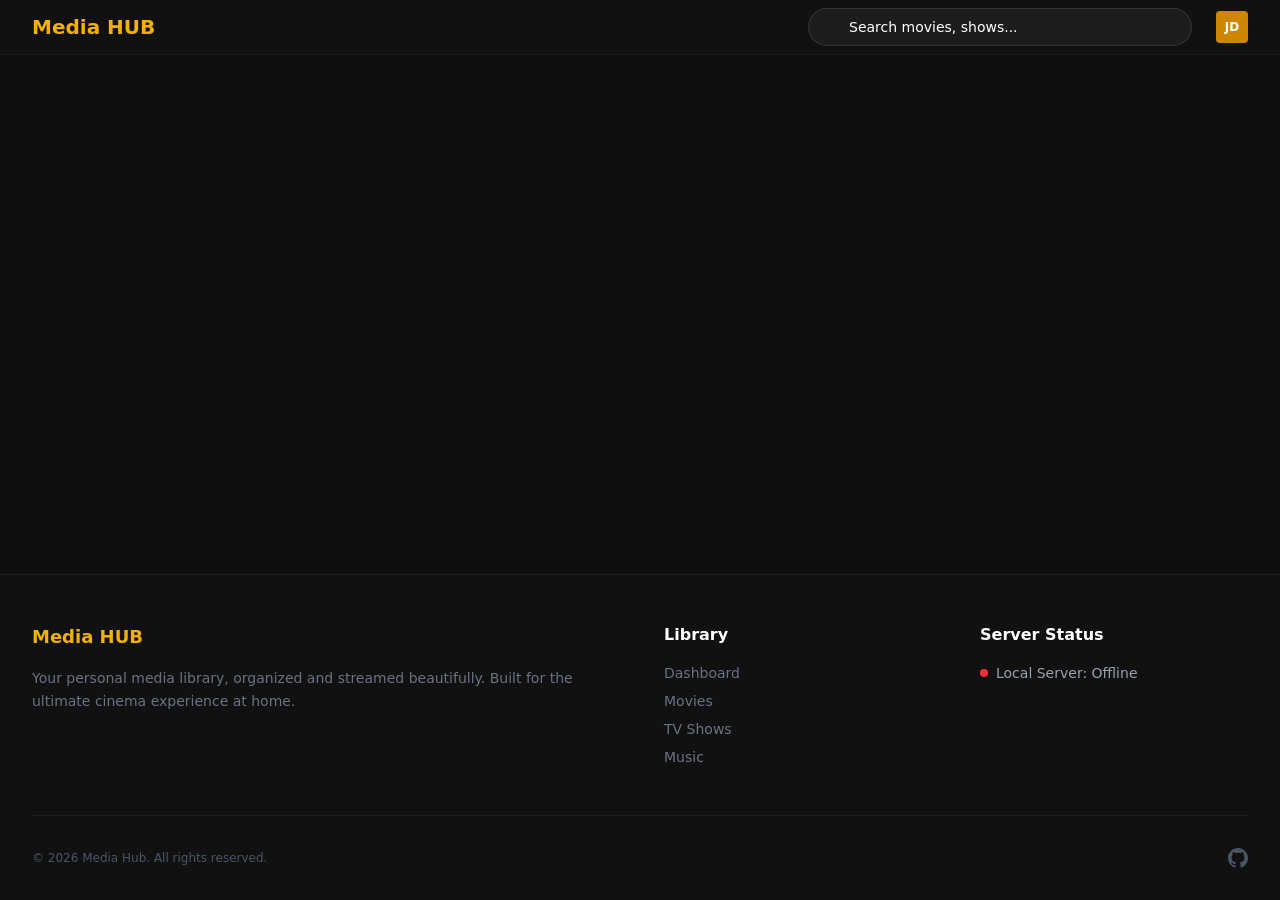
==== index.html @ 71df06b8 "Initial UI Setup for mediahub project" ====
<!DOCTYPE html>
<html lang="en">
<head>
    <meta charset="UTF-8">
    <meta name="viewport" content="width=device-width, initial-scale=1.0">
    <title>MediaHUB</title>

    <!-- Tailwind -->
     <script src="./tailwind.min.js"></script>
</head>
<body class="bg-[#0f0f0f] text-white flex h-screen overflow-hidden flex-col">
    <div id="header-container"></div>
    <div id="root" class="flex-1"></div>
    <div id="footer-container"></div>
    <!-- APP.JS -->
     <script type="module" src="./App.js"></script>
</body>
</html>
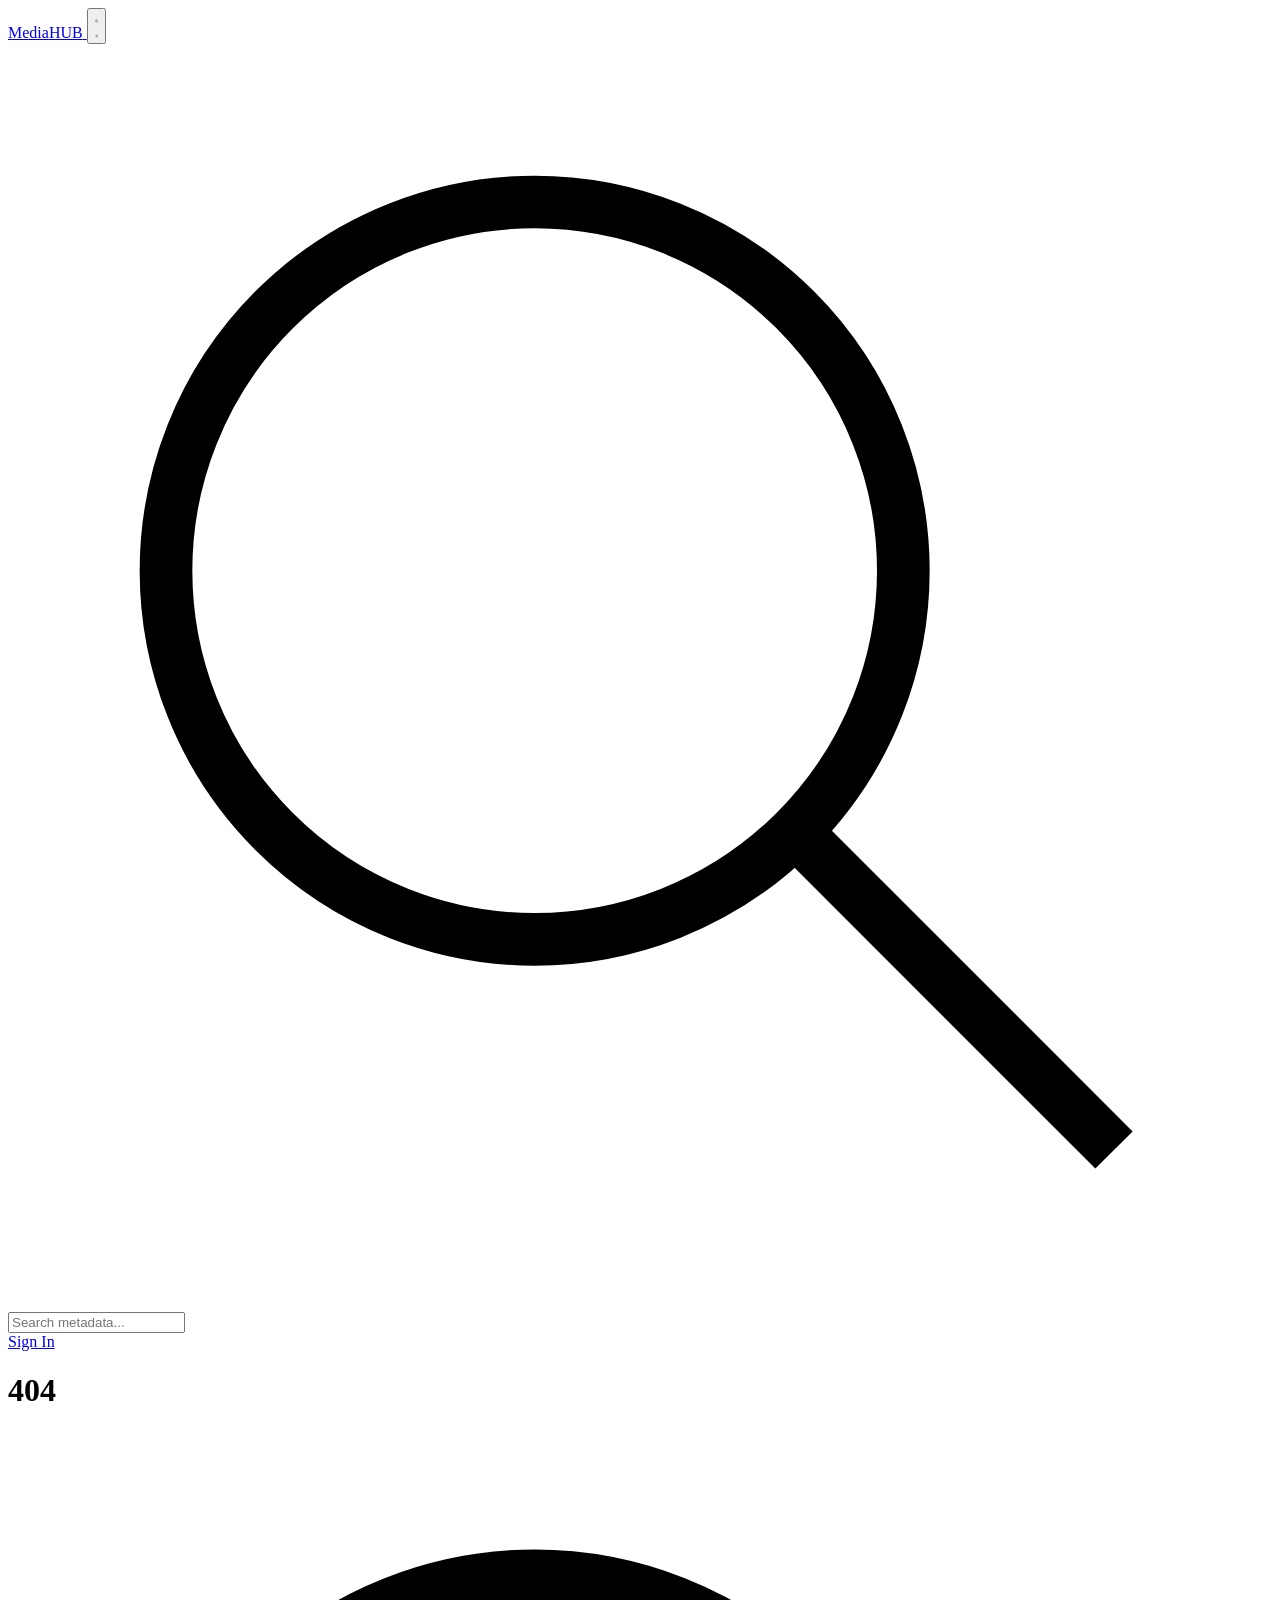
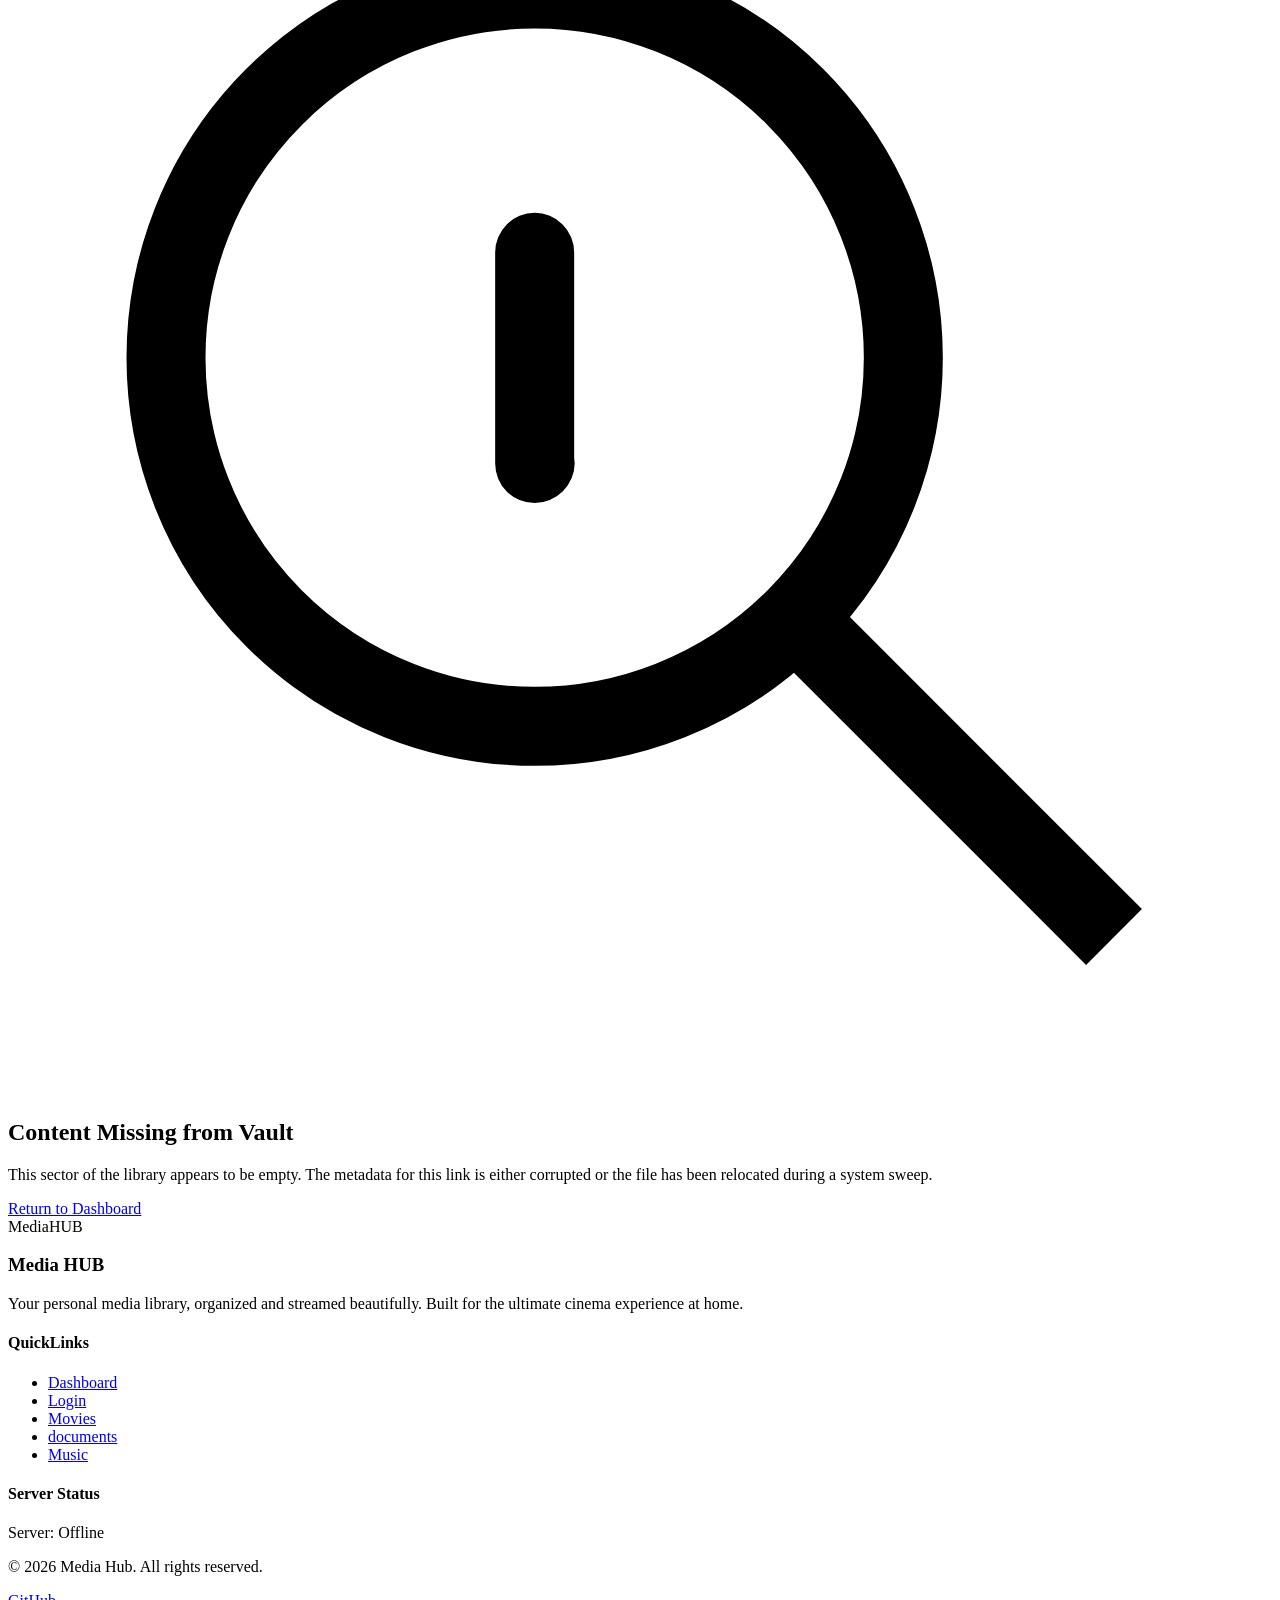
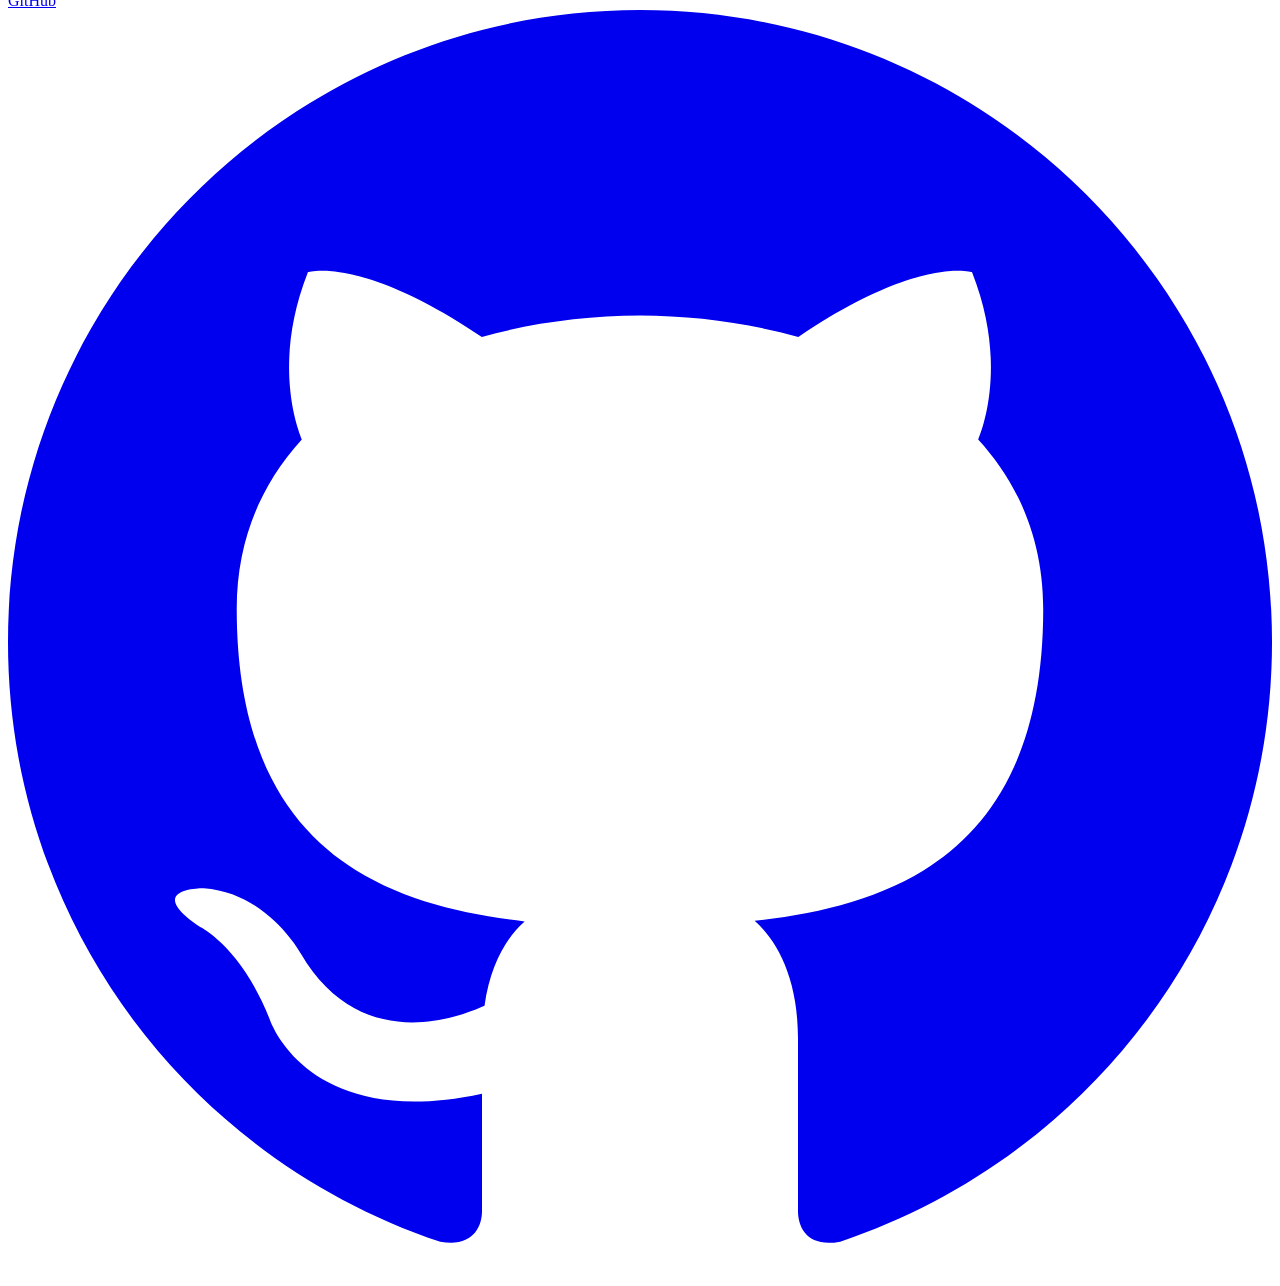
==== commit 28f70202: "Dynamic component with script integration, Login, Tailwind instagration, Theme switch" ====
--- a/index.html
+++ b/index.html
@@ -5,14 +5,13 @@
     <meta name="viewport" content="width=device-width, initial-scale=1.0">
     <title>MediaHUB</title>
 
-    <!-- Tailwind -->
-     <script src="./tailwind.min.js"></script>
+    <link href="/output.css" rel="stylesheet">
+    <script type="module" src="/App.js"></script>
 </head>
-<body class="bg-[#0f0f0f] text-white flex h-screen overflow-hidden flex-col">
+<body class="bg-gray-100 text-black dark:bg-[#0f0f0f] dark:text-white transition-colors duration-300 relative">
     <div id="header-container"></div>
-    <div id="root" class="flex-1"></div>
+    <div id="root" class="flex-1 flex flex-col px-8 py-4"></div>
     <div id="footer-container"></div>
     <!-- APP.JS -->
-     <script type="module" src="./App.js"></script>
 </body>
 </html>
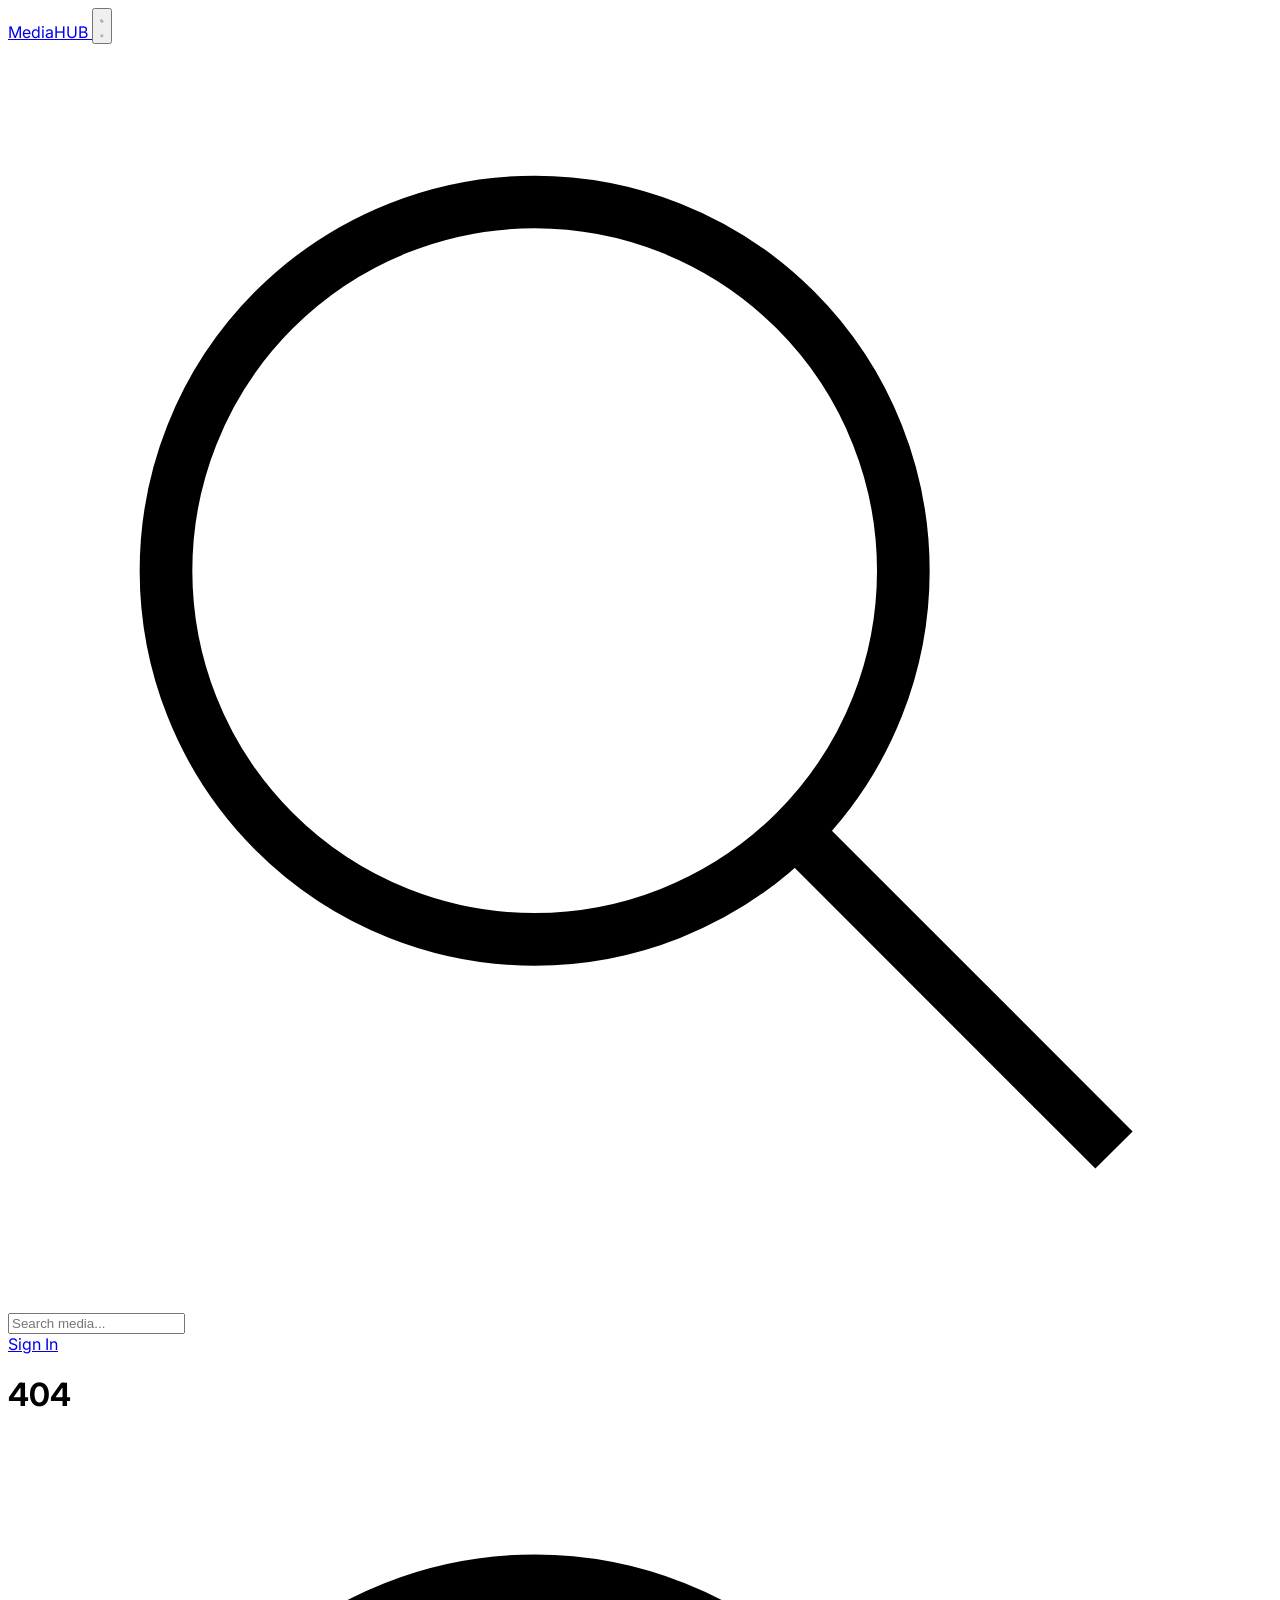
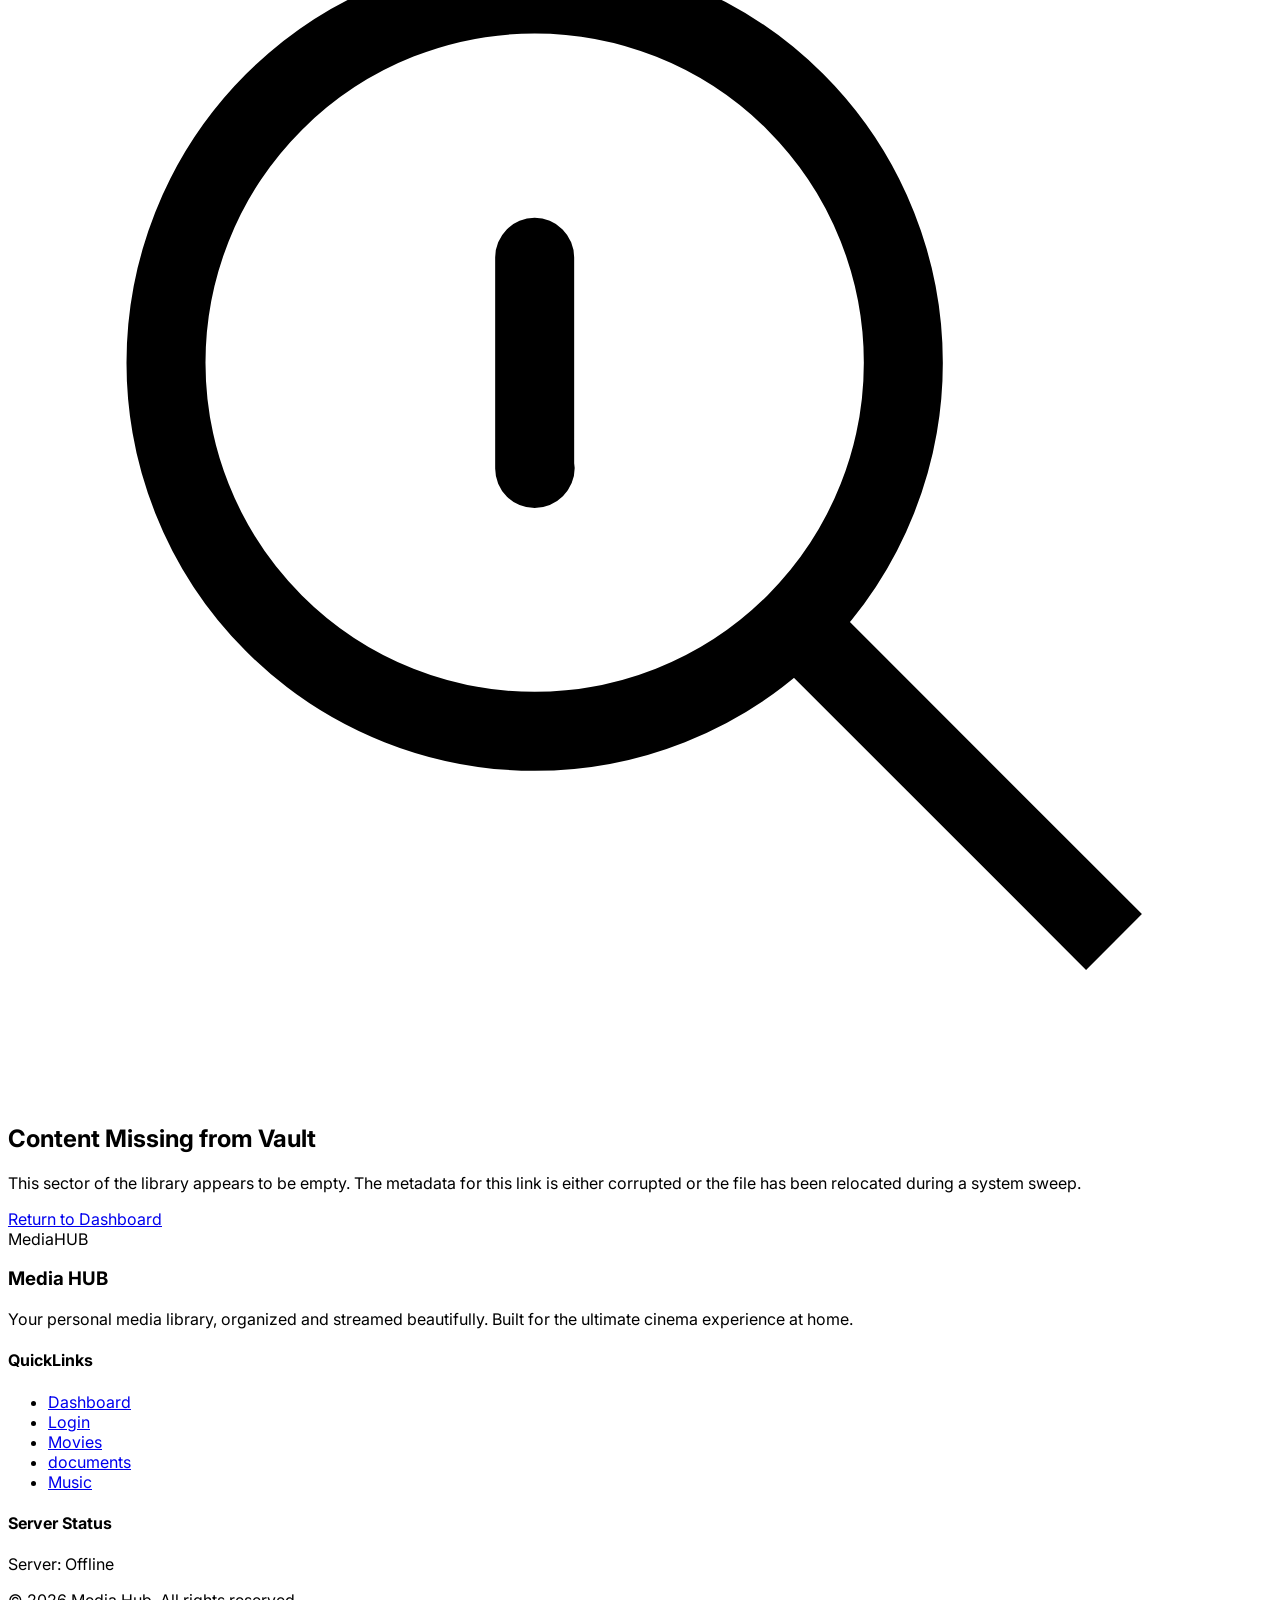
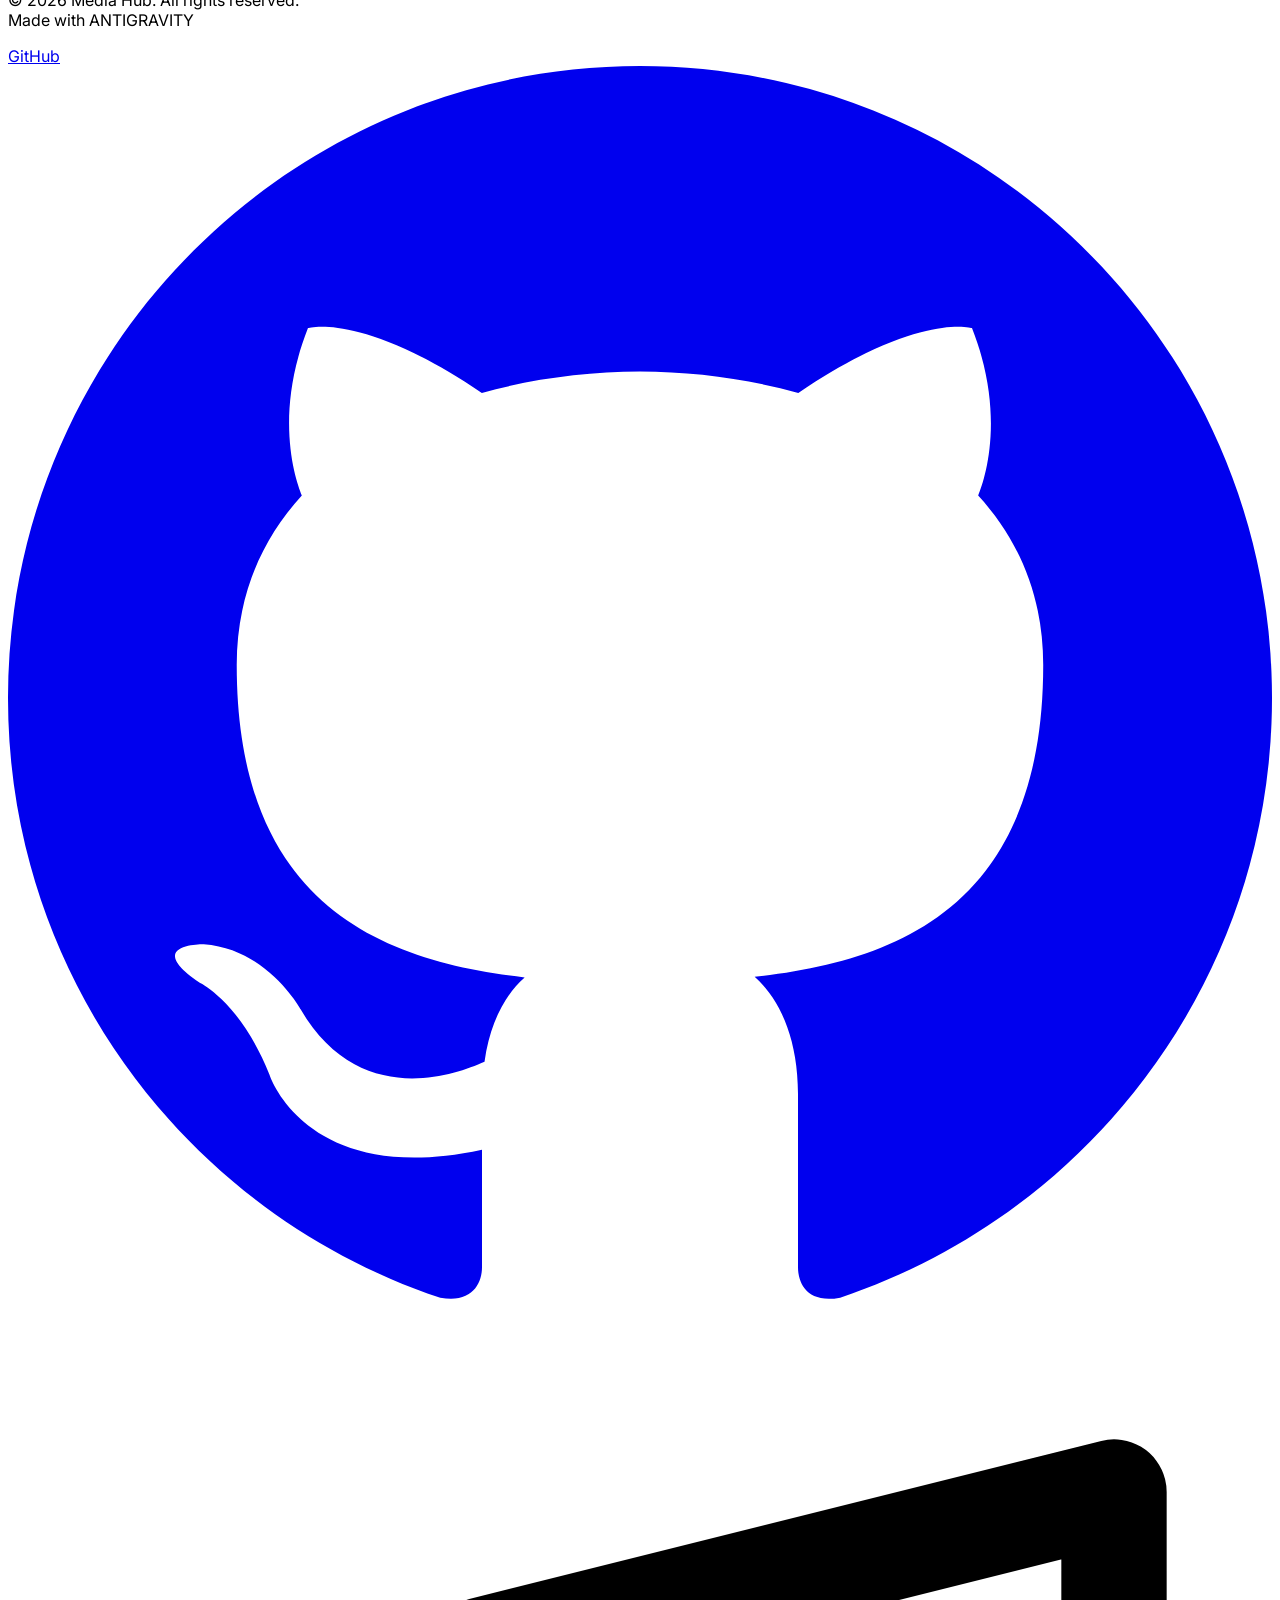
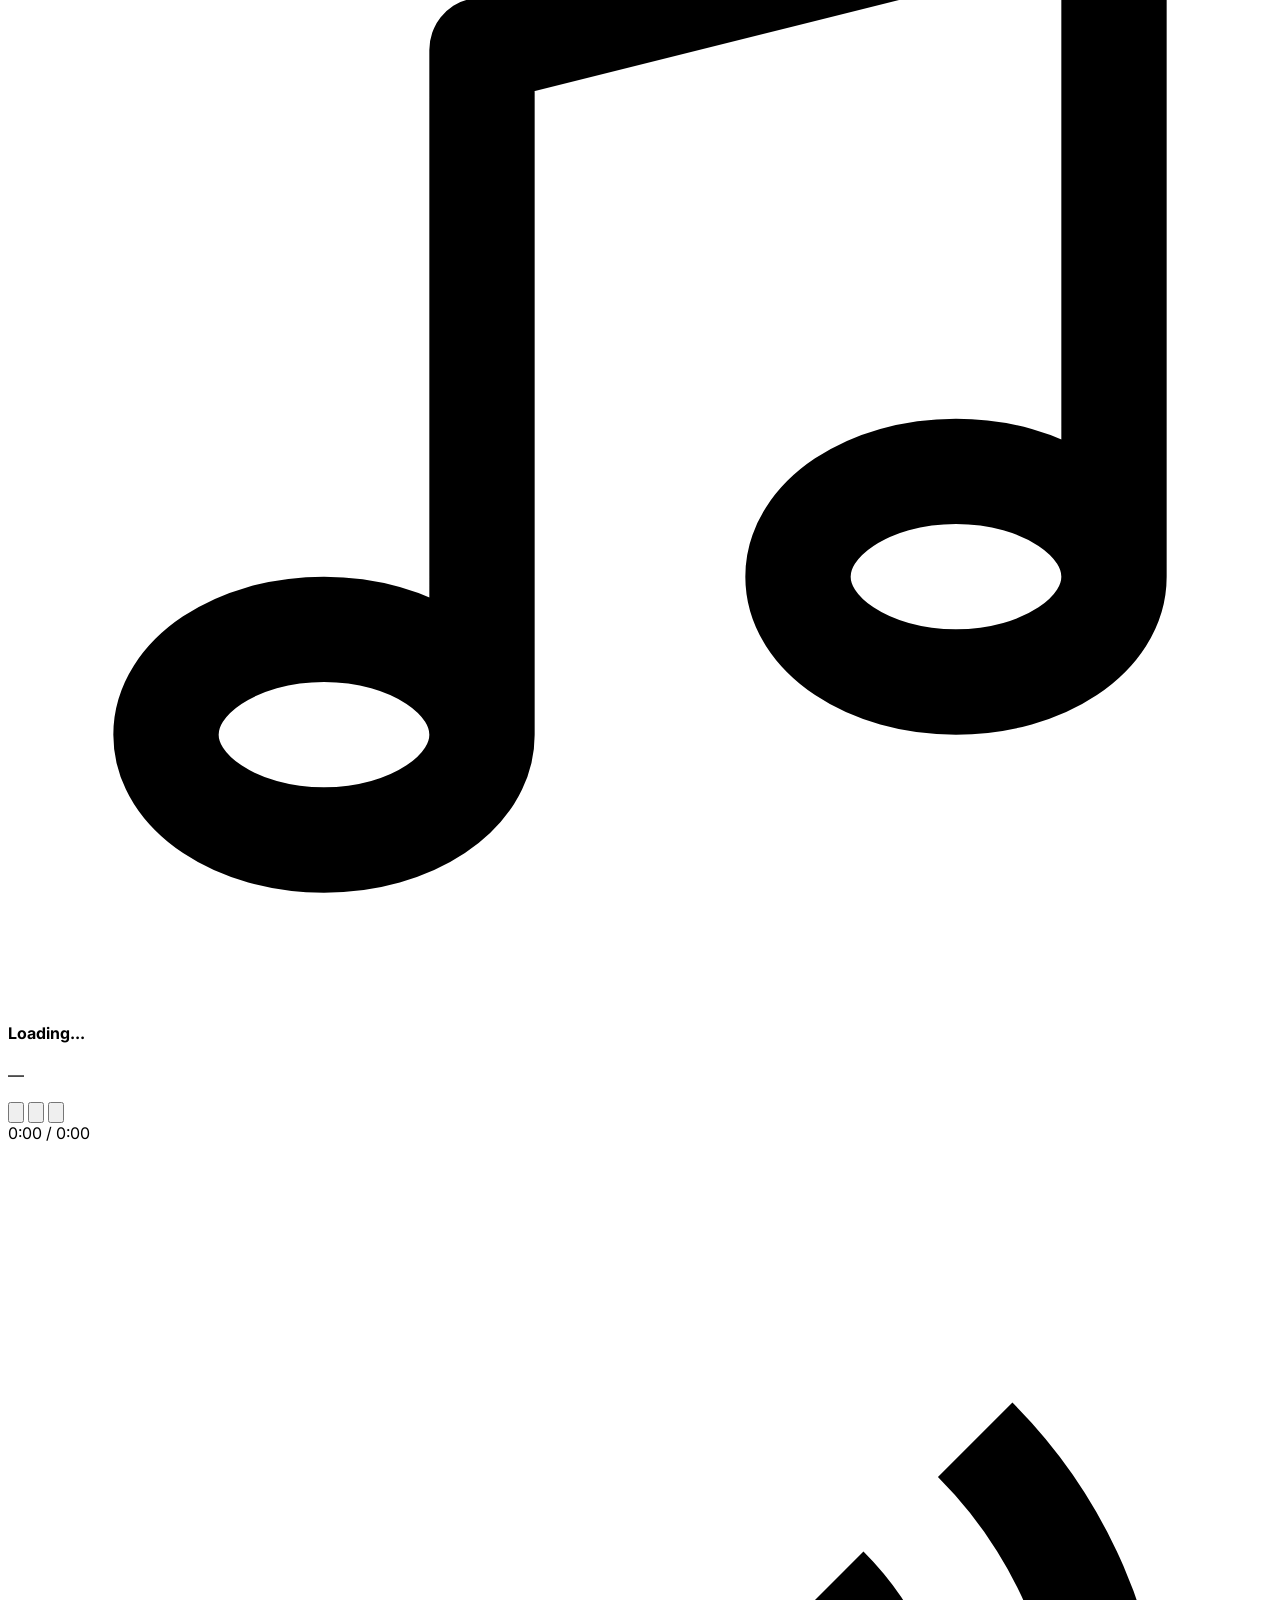
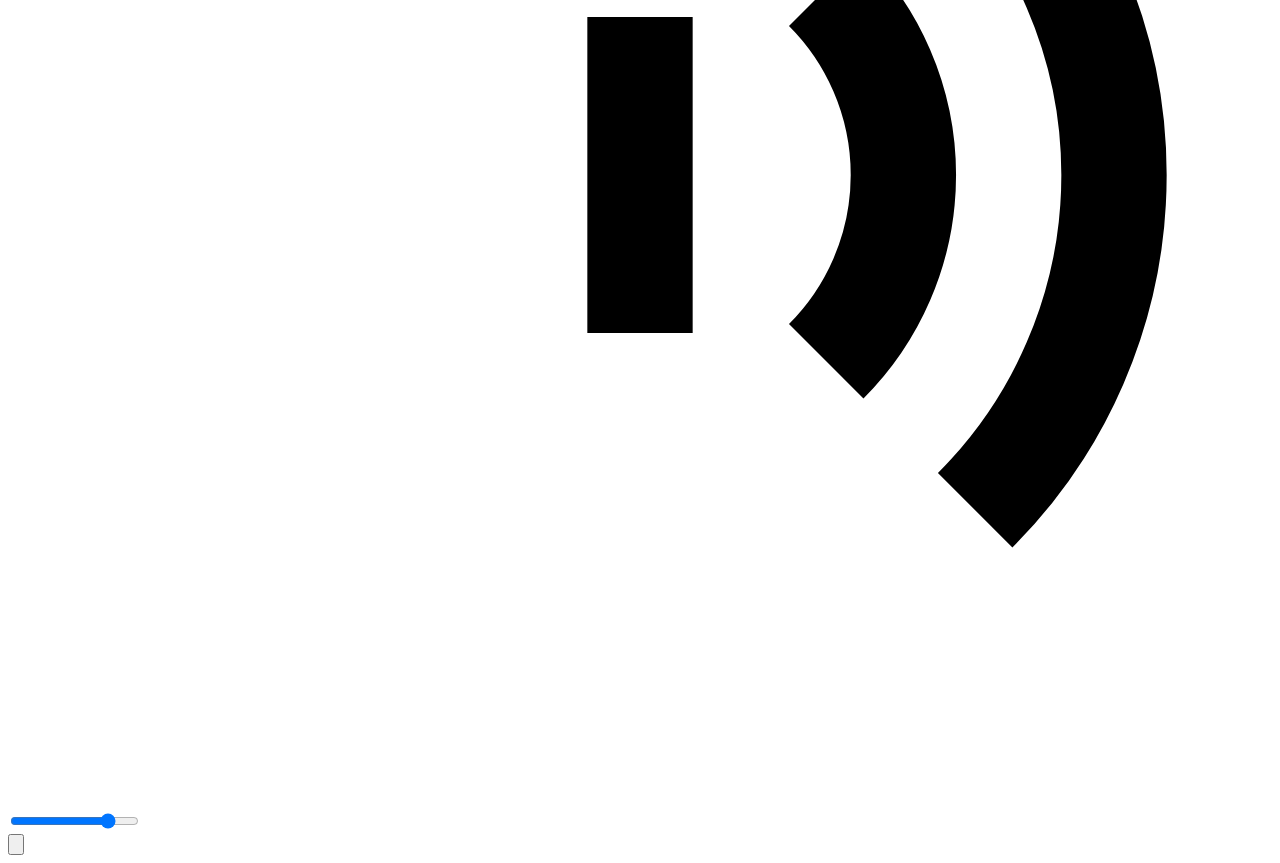
==== commit ff4c4cee: "feat: implement comprehensive media player system with floating audio bar and modular page component" ====
--- a/index.html
+++ b/index.html
@@ -3,15 +3,23 @@
 <head>
     <meta charset="UTF-8">
     <meta name="viewport" content="width=device-width, initial-scale=1.0">
-    <title>MediaHUB</title>
-
+    <title>MediaHUB — Your Personal Media Vault</title>
+    <meta name="description" content="Self-hosted media server for movies, music, photos, and documents. Stream from any device on your local network.">
+    <link rel="preconnect" href="https://fonts.googleapis.com">
+    <link rel="preconnect" href="https://fonts.gstatic.com" crossorigin>
+    <link href="https://fonts.googleapis.com/css2?family=Inter:wght@400;500;600;700;800;900&display=swap" rel="stylesheet">
     <link href="/output.css" rel="stylesheet">
     <script type="module" src="/App.js"></script>
+    <style>
+        body { font-family: 'Inter', system-ui, -apple-system, sans-serif; }
+    </style>
 </head>
-<body class="bg-gray-100 text-black dark:bg-[#0f0f0f] dark:text-white transition-colors duration-300 relative">
+<body class="bg-gray-100 text-black dark:bg-[#0f0f0f] dark:text-white transition-colors duration-300 relative min-h-screen flex flex-col">
     <div id="header-container"></div>
-    <div id="root" class="flex-1 flex flex-col px-8 py-4"></div>
+    <div id="root" class="flex-1 flex flex-col"></div>
     <div id="footer-container"></div>
-    <!-- APP.JS -->
+    <div id="audio-player-container"></div>
+    <!-- Toast Container -->
+    <div id="toast-container" class="fixed top-4 right-4 z-[100] space-y-3 pointer-events-auto"></div>
 </body>
 </html>
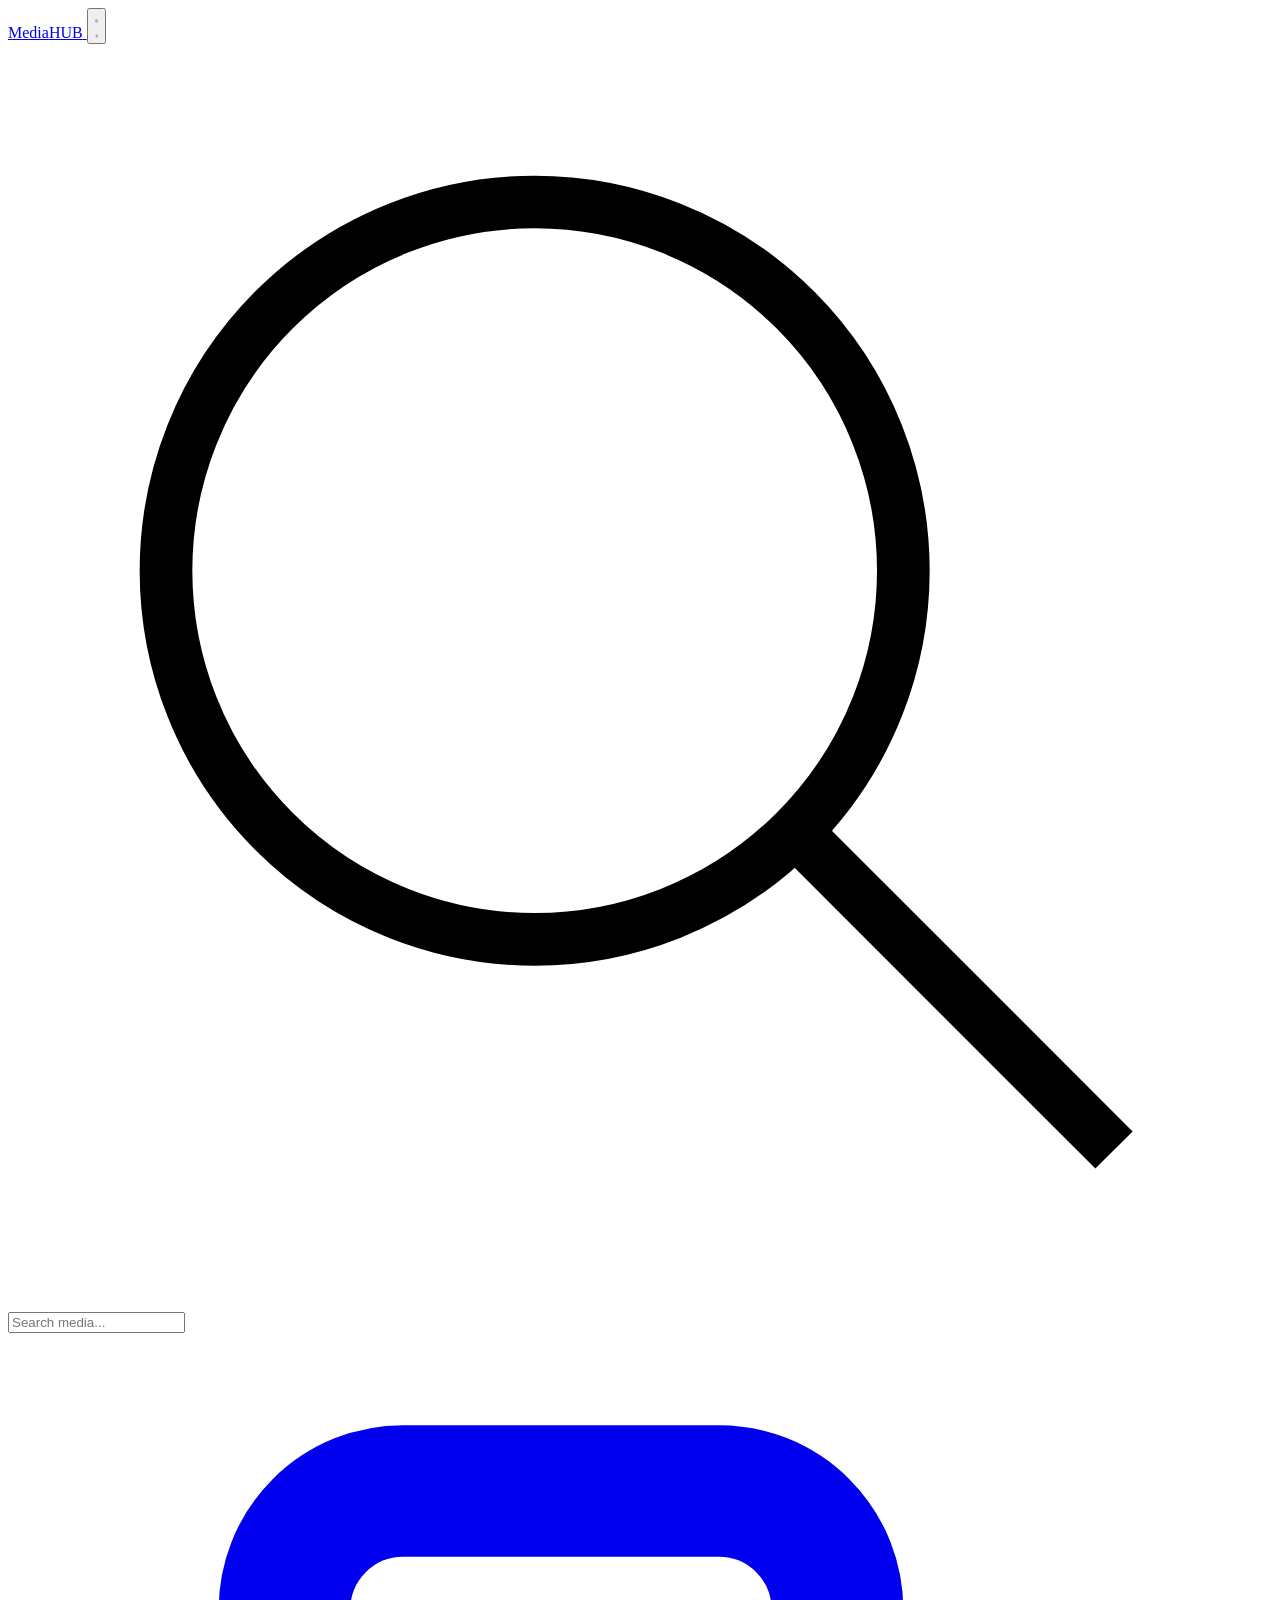
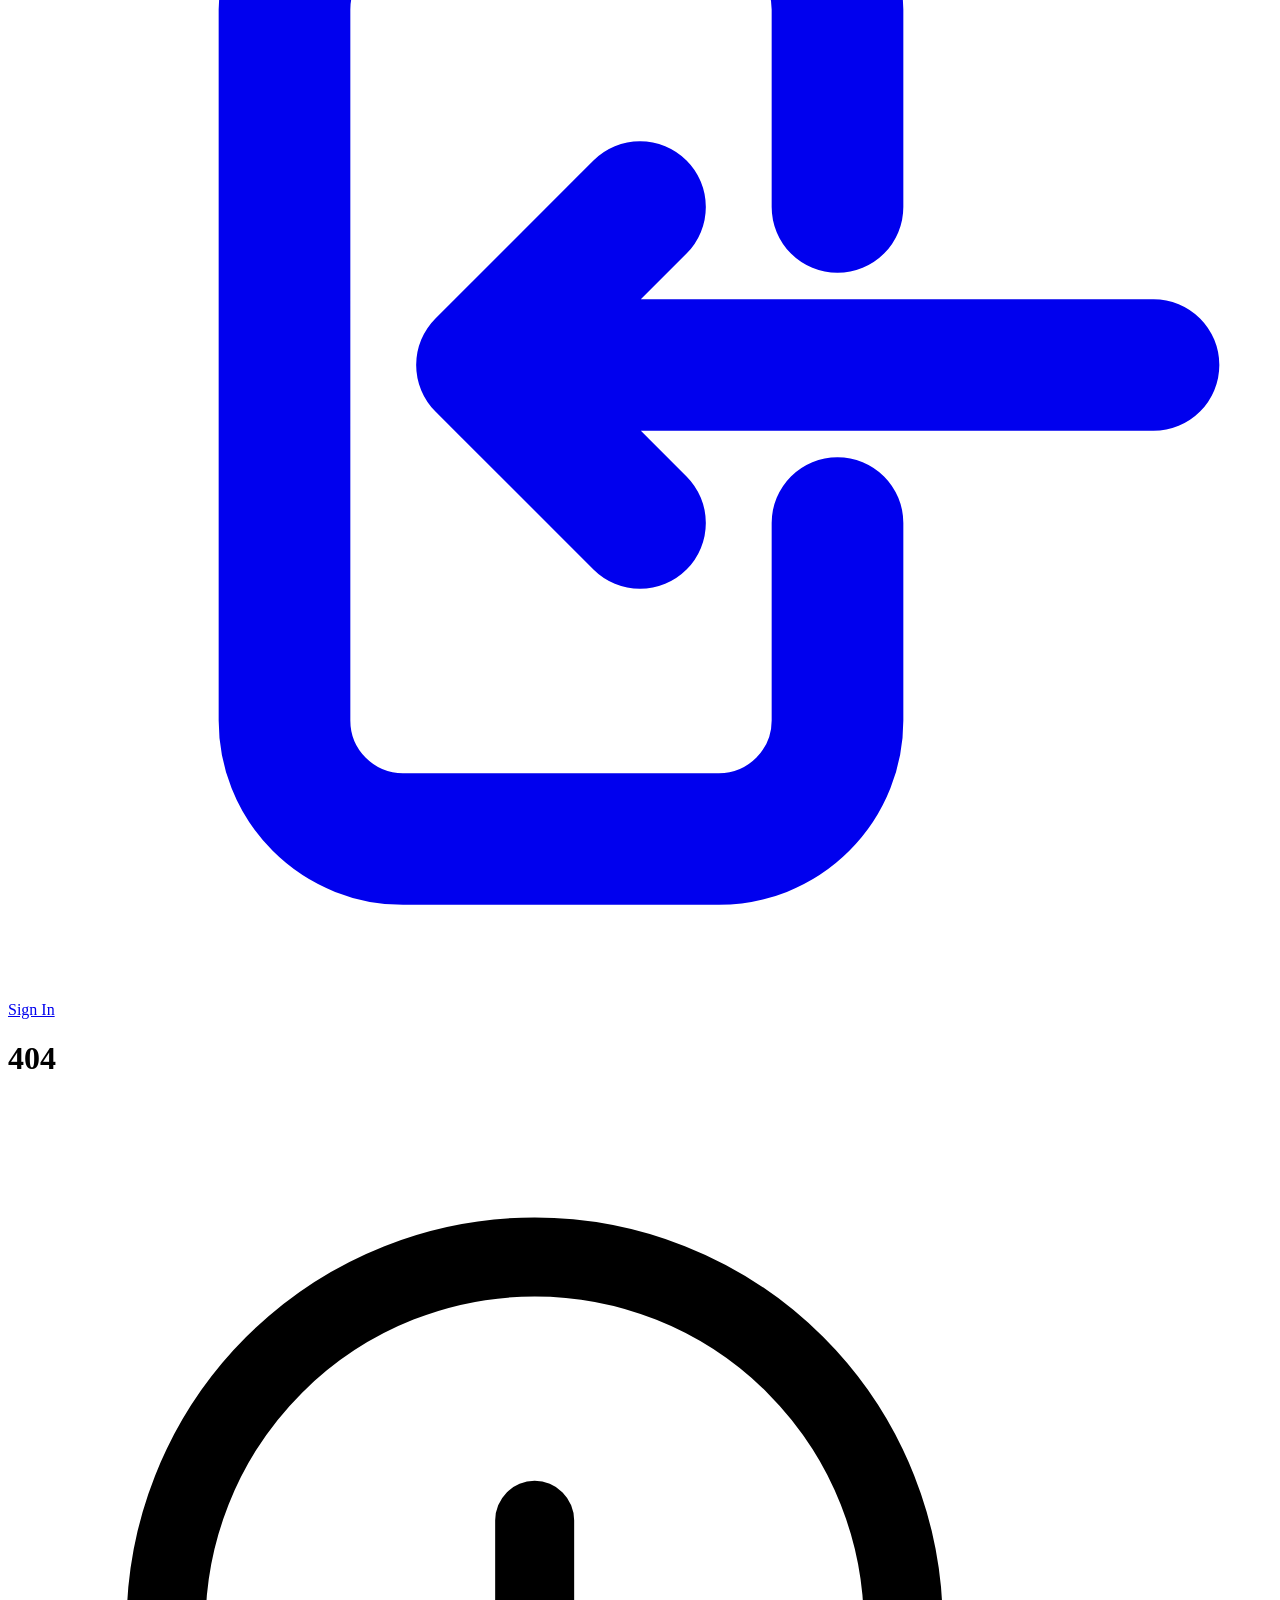
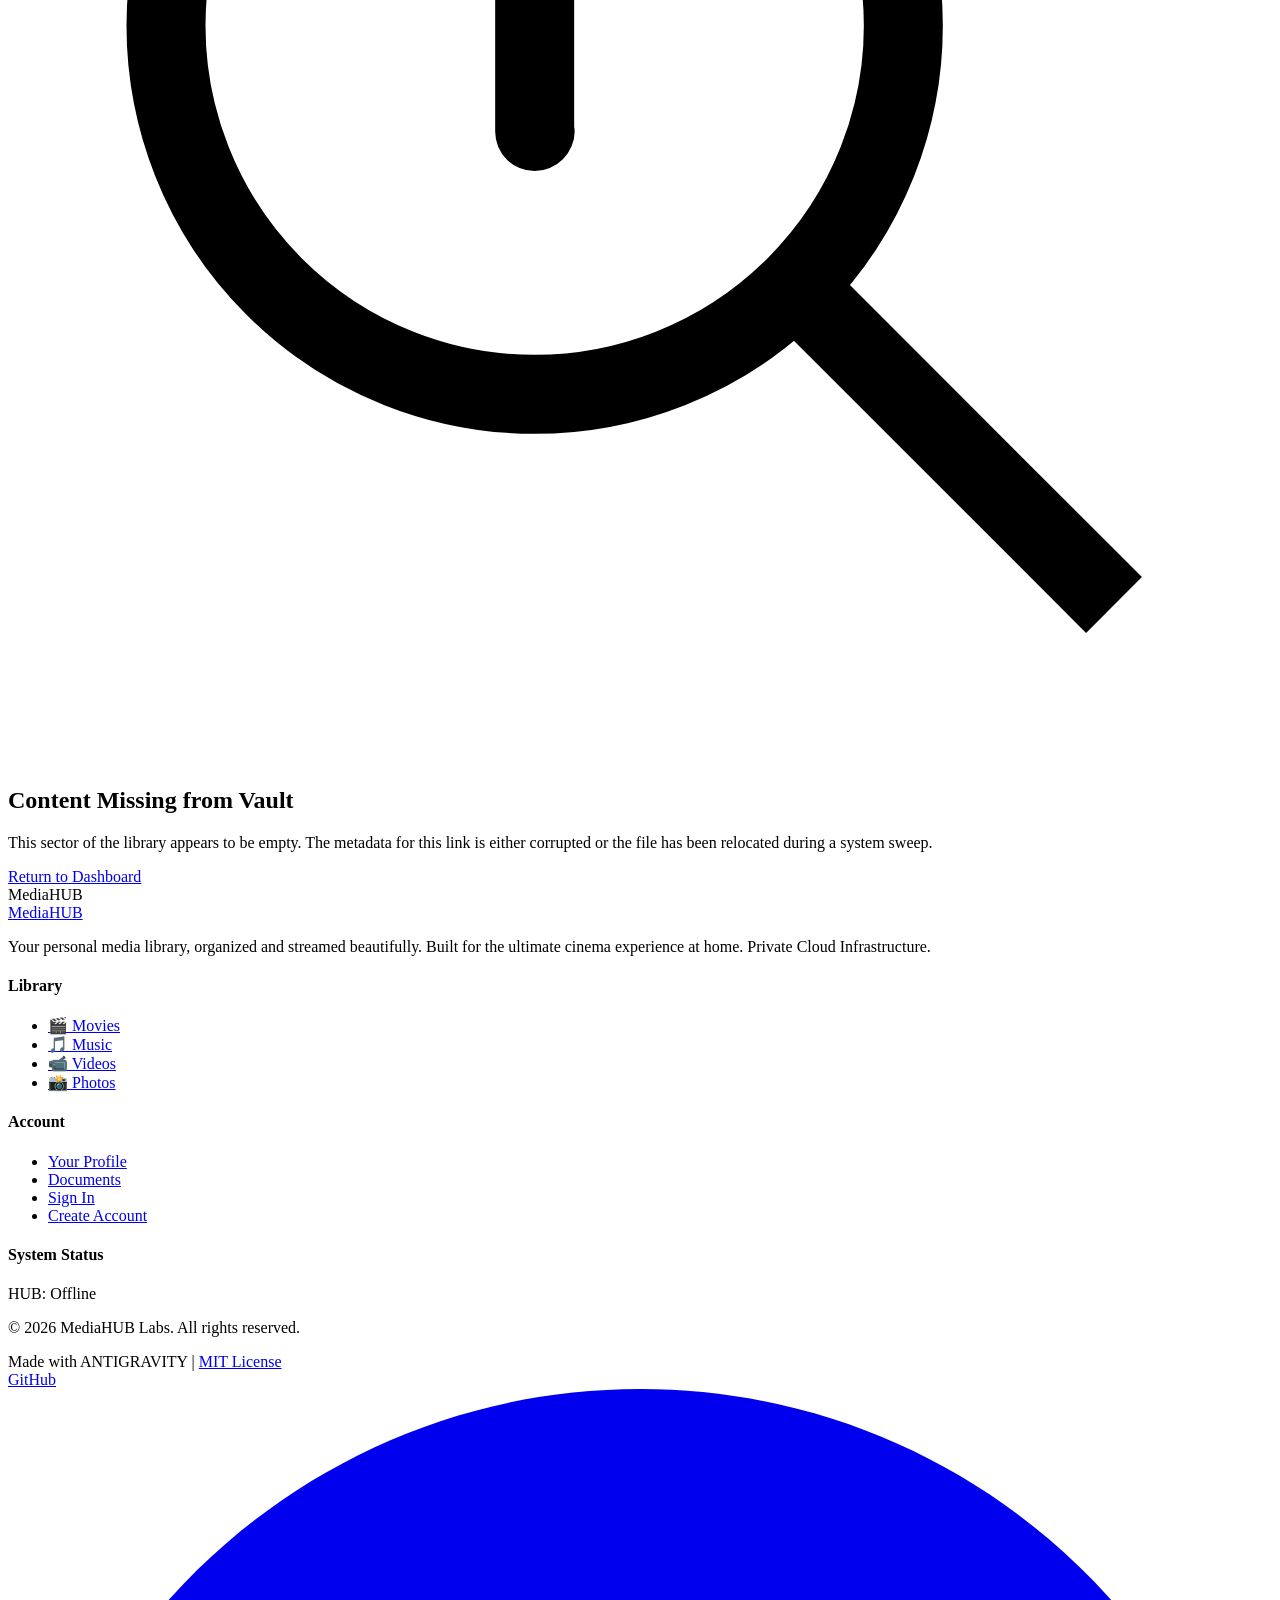
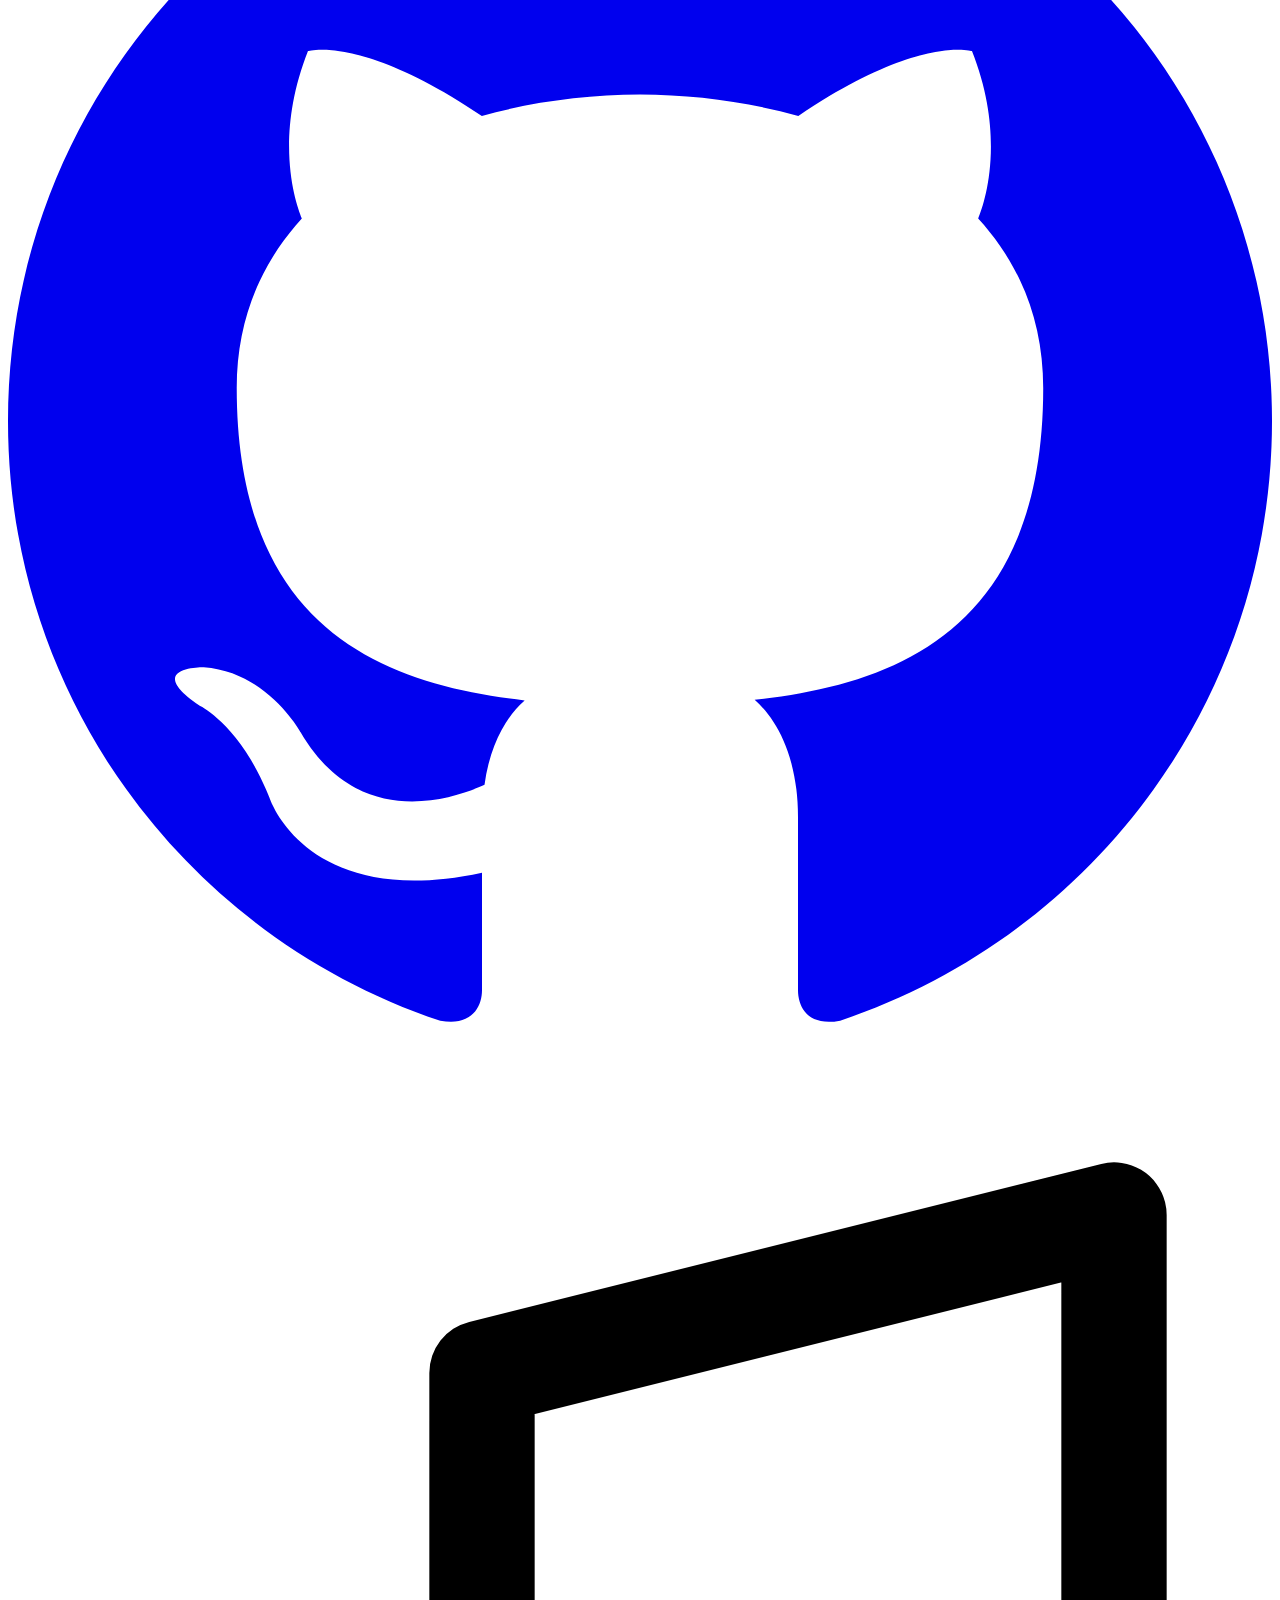
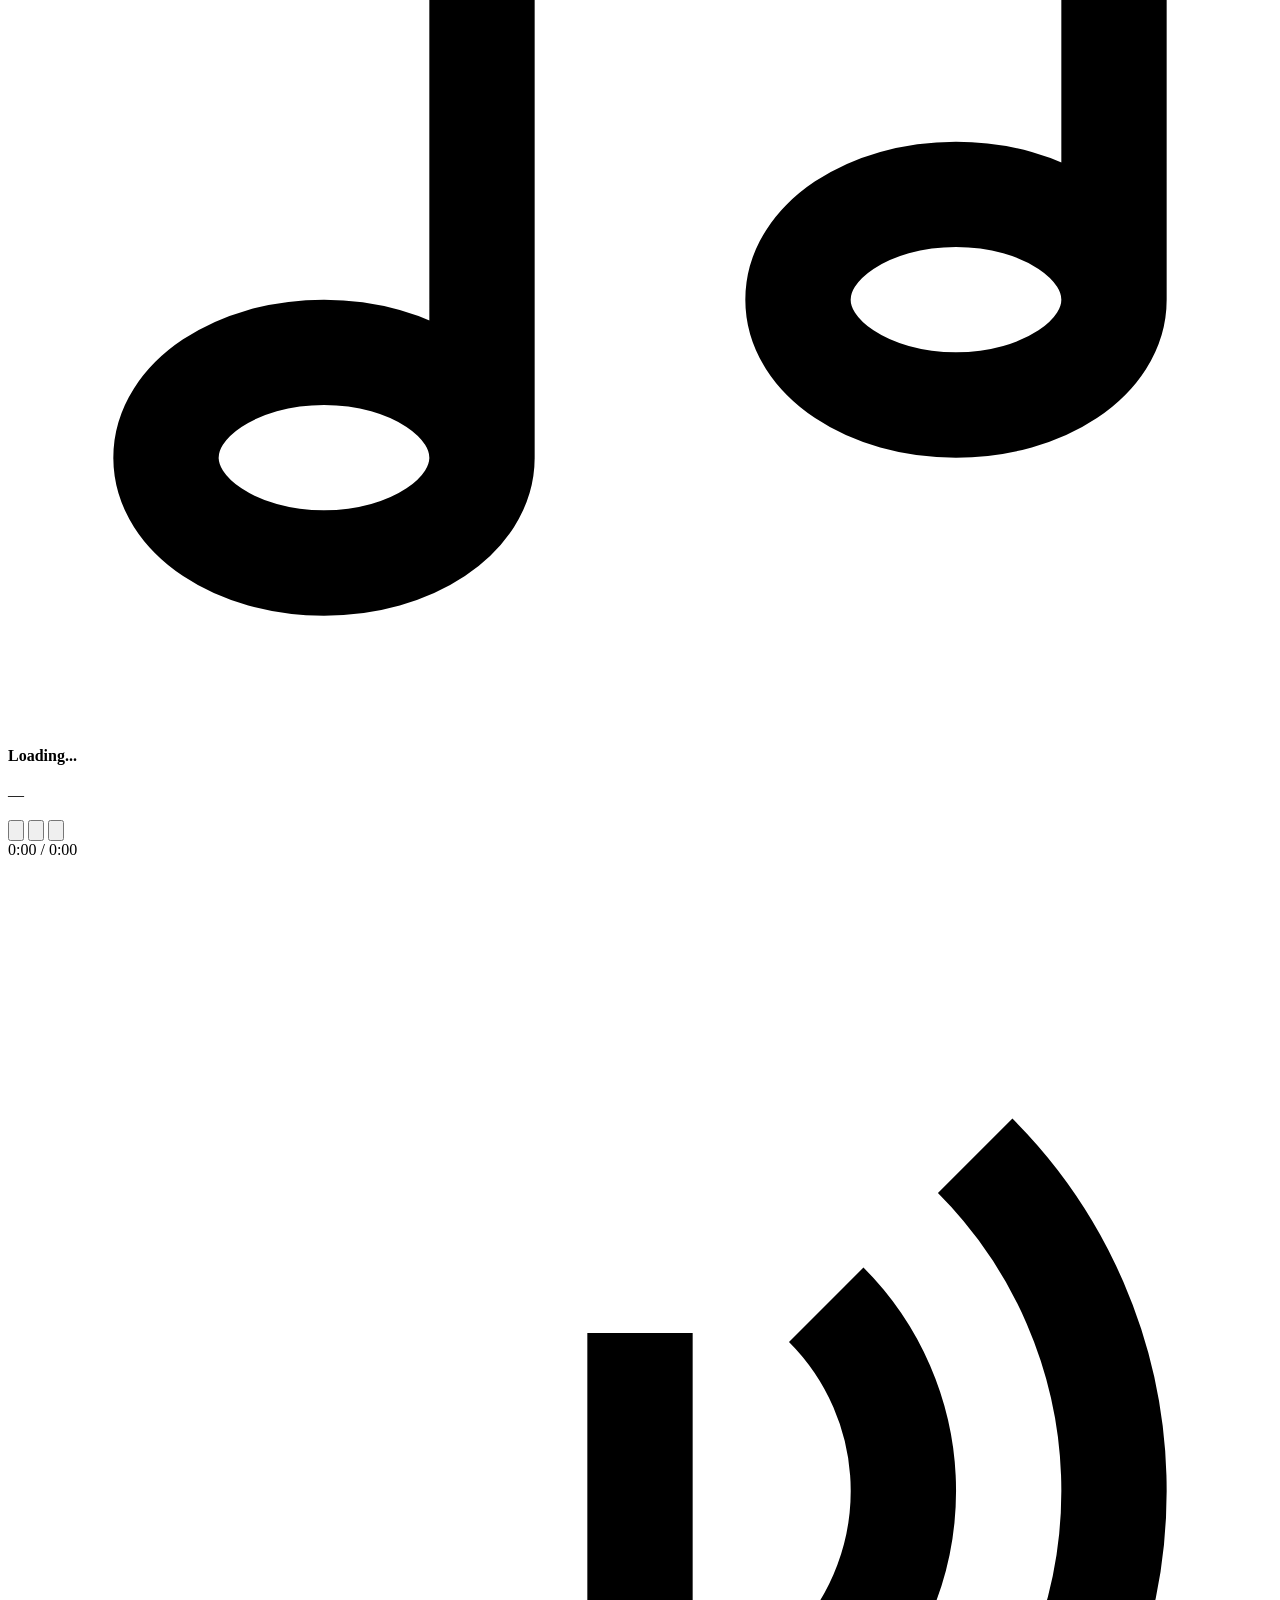
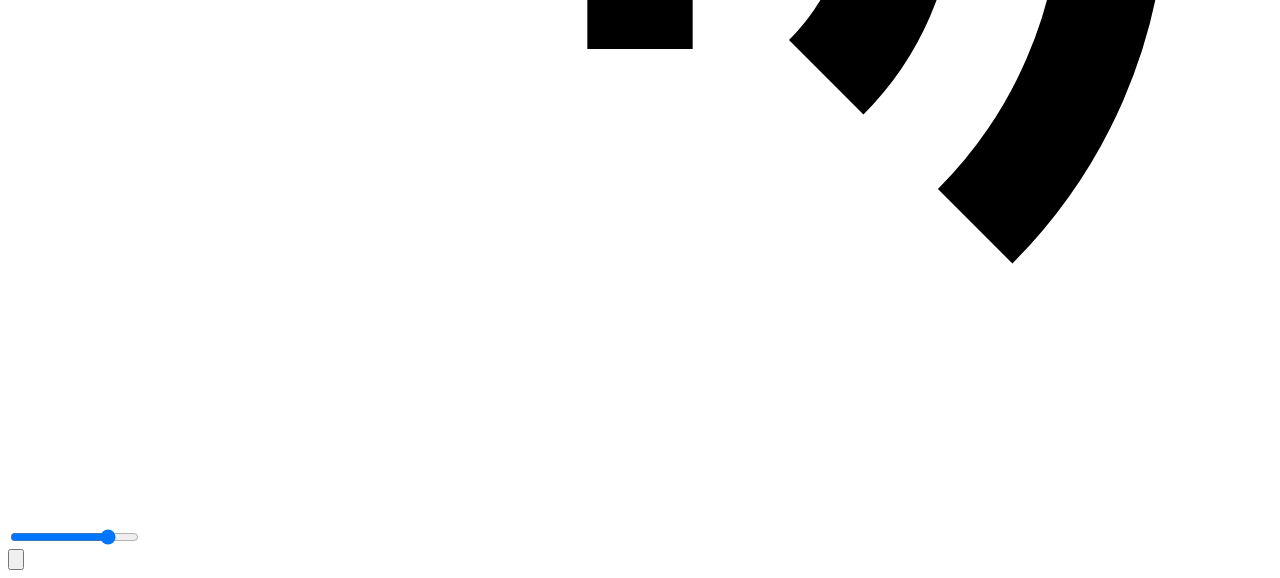
==== commit f7e7834e: "refactor: centralize authentication routing in App and update API configuration and UI styles" ====
--- a/index.html
+++ b/index.html
@@ -1,20 +1,16 @@
 <!DOCTYPE html>
 <html lang="en">
+
 <head>
     <meta charset="UTF-8">
     <meta name="viewport" content="width=device-width, initial-scale=1.0">
     <title>MediaHUB — Your Personal Media Vault</title>
-    <meta name="description" content="Self-hosted media server for movies, music, photos, and documents. Stream from any device on your local network.">
-    <link rel="preconnect" href="https://fonts.googleapis.com">
-    <link rel="preconnect" href="https://fonts.gstatic.com" crossorigin>
-    <link href="https://fonts.googleapis.com/css2?family=Inter:wght@400;500;600;700;800;900&display=swap" rel="stylesheet">
     <link href="/output.css" rel="stylesheet">
     <script type="module" src="/App.js"></script>
-    <style>
-        body { font-family: 'Inter', system-ui, -apple-system, sans-serif; }
-    </style>
 </head>
-<body class="bg-gray-100 text-black dark:bg-[#0f0f0f] dark:text-white transition-colors duration-300 relative min-h-screen flex flex-col">
+
+<body
+    class="bg-gray-100 text-black dark:bg-[#0f0f0f] dark:text-white transition-colors duration-300 relative min-h-screen flex flex-col">
     <div id="header-container"></div>
     <div id="root" class="flex-1 flex flex-col"></div>
     <div id="footer-container"></div>
@@ -22,4 +18,5 @@
     <!-- Toast Container -->
     <div id="toast-container" class="fixed top-4 right-4 z-[100] space-y-3 pointer-events-auto"></div>
 </body>
+
 </html>
